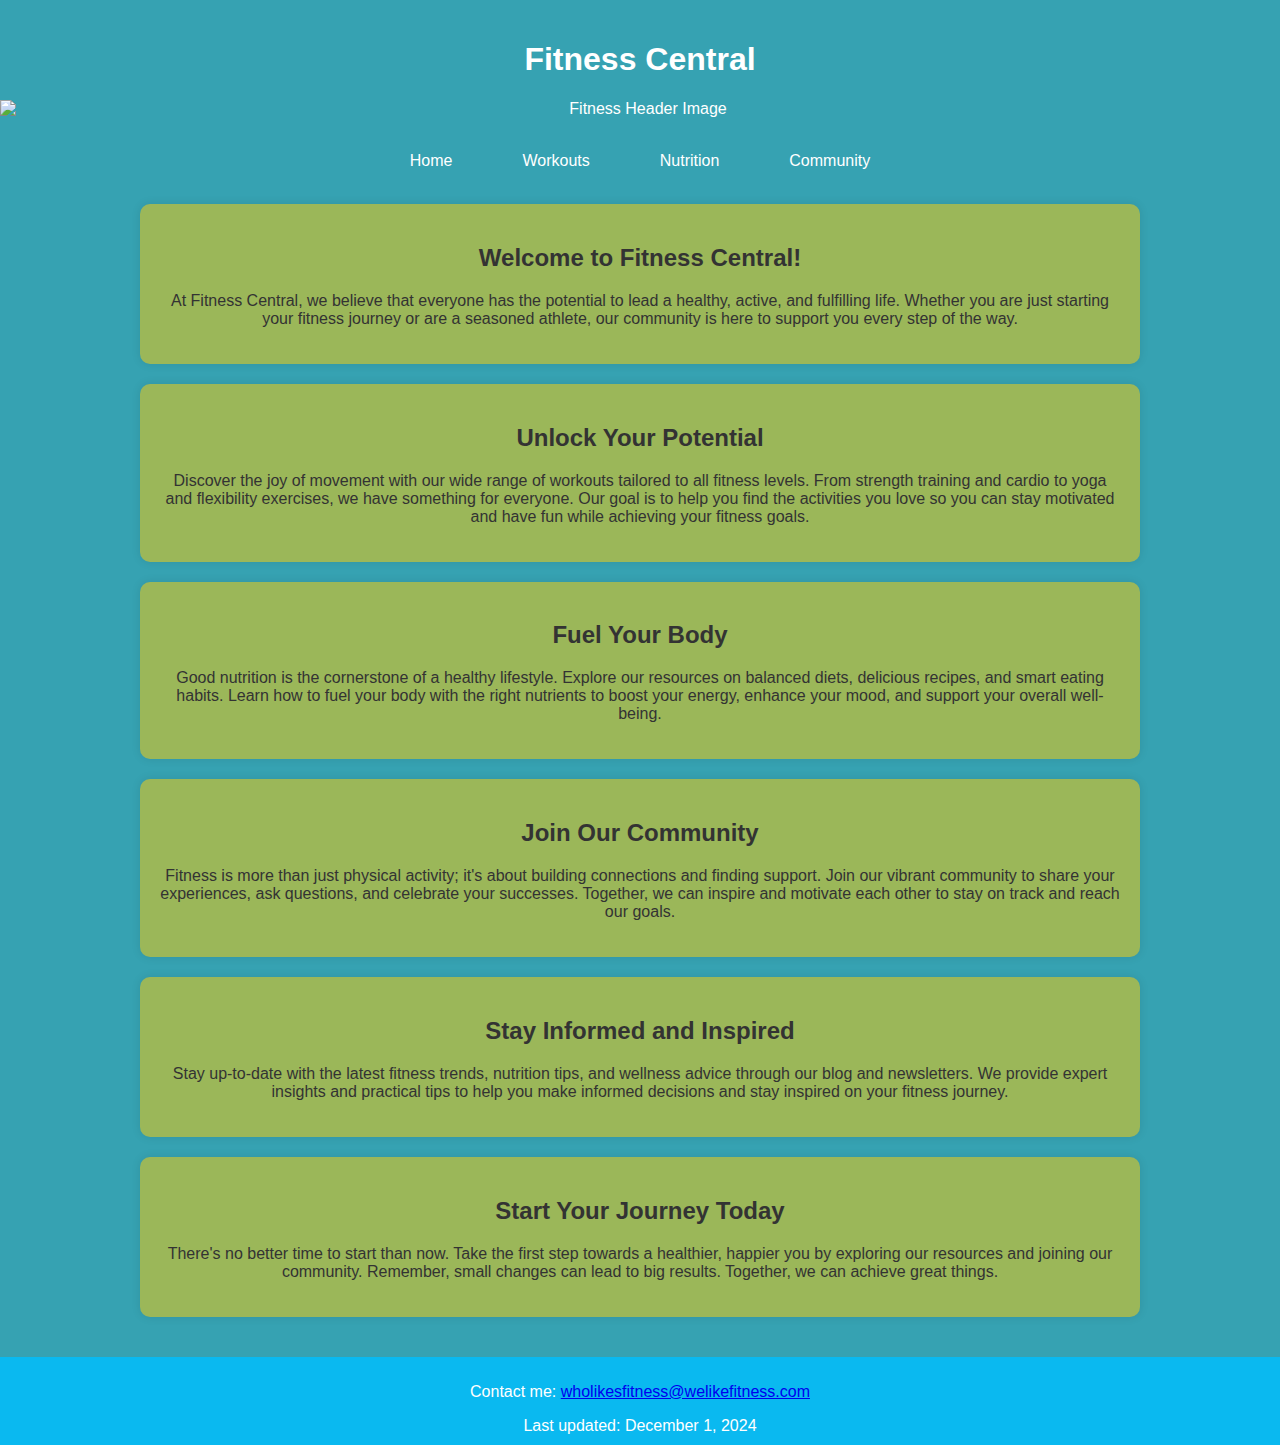
==== index.html @ f0f672c1 "Add files via upload" ====
﻿<!DOCTYPE html>
<html lang="en">



<head>
    <meta charset="UTF-8">
    <meta name="viewport" content="width=device-width, initial-scale=1.0">
    <title>Fitness Web Page</title>
    <link href="mystyle2.2.css" rel="stylesheet">
</head>



<body>
    <header>
        <h1>Fitness Central</h1>
        <img src="C:\Users\david\Downloads\Project Pics\headerimage.jpeg" alt="Fitness Header Image" class="header-image">
    </header>
    <nav>
        <ul>
            <li><a href="index.html">Home</a></li>
            <li><a href="exercise.html">Workouts</a></li>
            <li><a href="nutrition.html">Nutrition</a></li>
            <li><a href="community.html">Community</a></li>
        </ul>
    </nav>
    <main>
        <section class="introduction">
            <h2>Welcome to Fitness Central!</h2>
            <p>At Fitness Central, we believe that everyone has the potential to lead a healthy, active, and fulfilling life. Whether you are just starting your fitness journey or are a seasoned athlete, our community is here to support you every step of the way.</p>
        </section>
        <section class="unlock-potential">
            <h2>Unlock Your Potential</h2>
            <p>Discover the joy of movement with our wide range of workouts tailored to all fitness levels. From strength training and cardio to yoga and flexibility exercises, we have something for everyone. Our goal is to help you find the activities you love so you can stay motivated and have fun while achieving your fitness goals.</p>
        </section>
        <section class="fuel-your-body">
            <h2>Fuel Your Body</h2>
            <p>Good nutrition is the cornerstone of a healthy lifestyle. Explore our resources on balanced diets, delicious recipes, and smart eating habits. Learn how to fuel your body with the right nutrients to boost your energy, enhance your mood, and support your overall well-being.</p>
        </section>
        <section class="join-our-community">
            <h2>Join Our Community</h2>
            <p>Fitness is more than just physical activity; it's about building connections and finding support. Join our vibrant community to share your experiences, ask questions, and celebrate your successes. Together, we can inspire and motivate each other to stay on track and reach our goals.</p>
        </section>
        <section class="stay-informed">
            <h2>Stay Informed and Inspired</h2>
            <p>Stay up-to-date with the latest fitness trends, nutrition tips, and wellness advice through our blog and newsletters. We provide expert insights and practical tips to help you make informed decisions and stay inspired on your fitness journey.</p>
        </section>
        <section class="start-your-journey">
            <h2>Start Your Journey Today</h2>
            <p>There's no better time to start than now. Take the first step towards a healthier, happier you by exploring our resources and joining our community. Remember, small changes can lead to big results. Together, we can achieve great things.</p>
        </section>
    </main>
    <footer>
        <p>Contact me: <a href="mailto:wholikesfitness@welikefitness.com">wholikesfitness@welikefitness.com</a></p>
        Last updated:
        <time datetime="2024-12-01">December 1, 2024</time>
    </footer>
</body>



</html>
---- mystyle2.2.css ----
﻿/* General styles */

body {
    font-family: Arial, sans-serif;
    margin: 0;
    padding: 0;
    background-color: rgb(54, 162, 178); 
    color: rgb(51, 51, 51);
    display: flex;
    justify-content: center;
    align-items: center;
    flex-direction: column;
    min-height: 100vh;
    overflow-y: auto; 
}

header {
    background-color: rgb(54, 162, 178);
    padding: 20px;
    text-align: center;
    color: rgb(255, 255, 255); 
    width: 100%;
}

.header-image {
    width: 100%;
    max-height: 200px; 
    height: auto; 
    display: block;
    object-fit: cover; 
}

nav ul {
    list-style-type: none;
    padding: 0;
    margin: 0;
    display: flex;
    justify-content: center;
    background-color: rgb(54, 162, 178); 
    width: 100%; 
}

    nav ul li {
        margin: 0 15px;
    }

        nav ul li a {
            color: rgb(255, 255, 255);
            text-decoration: none;
            padding: 14px 20px;
            display: block;
        }

            nav ul li a:hover {
                background-color: rgb(255, 111, 97); 
            }

main {
    display: flex;
    flex-direction: column;
    align-items: center;
    padding: 20px;
    width: 100%;
    max-width: 1200px;
}

section {
    width: 80%;
    max-width: 1200px;
    margin-bottom: 20px;
    padding: 20px;
    background-color: rgba(255, 204, 0, 0.5); 
    border-radius: 10px;
    box-shadow: 0 0 10px rgba(0, 0, 0, 0.1);
    text-align: center;
}

footer {
    background-color: rgb(0, 191, 255); 
    color: rgb(255, 255, 255); 
    text-align: center;
    padding: 10px 0;
    width: 100%; 
    background-color: rgba(0, 191, 255, 0.8); 
}
/* Flexbox Layout */

main {
    flex: 1;
    display: flex;
    flex-direction: column;
    align-items: center; /* Center blocks horizontally */
}
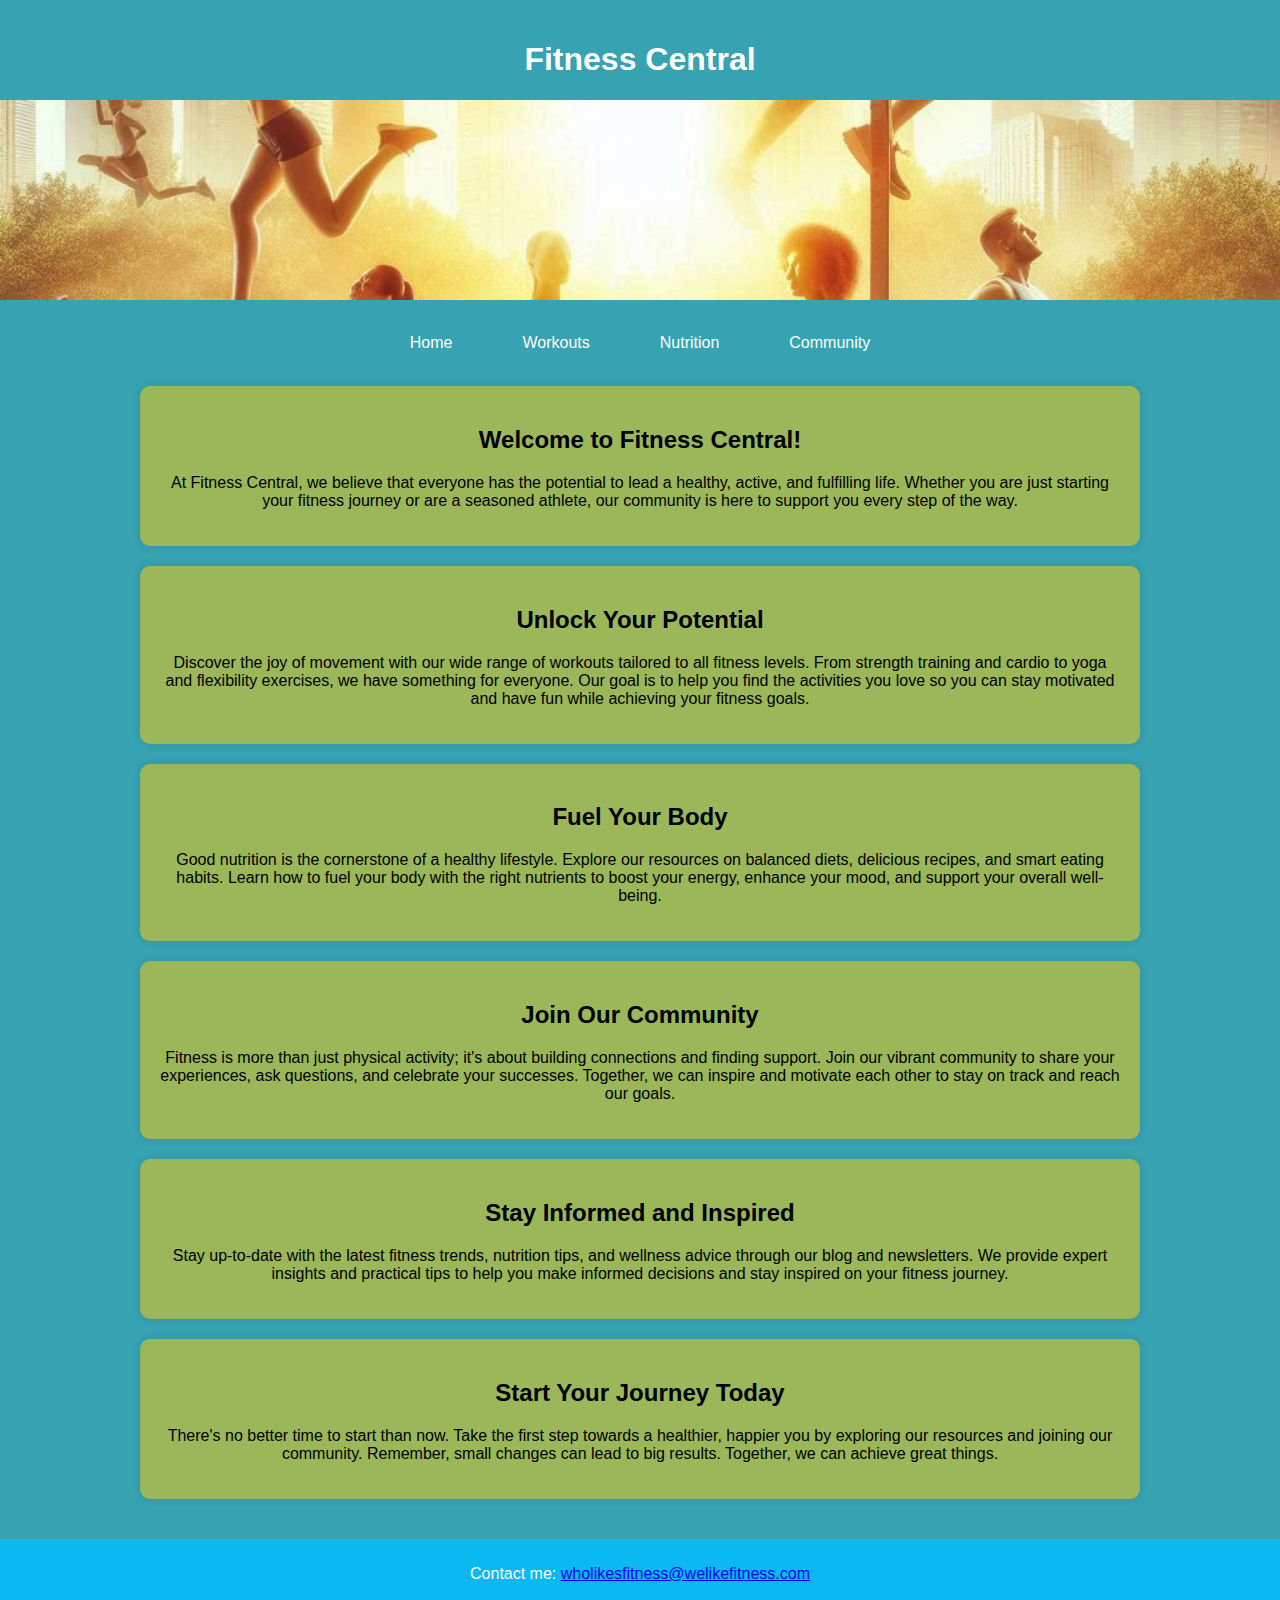
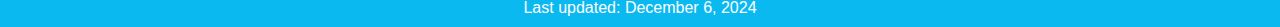
==== commit b6089b8f: "Add files via upload" ====
--- a/index.html
+++ b/index.html
@@ -1,7 +1,5 @@
 ﻿<!DOCTYPE html>
 <html lang="en">
-
-
 
 <head>
     <meta charset="UTF-8">
@@ -15,7 +13,7 @@
 <body>
     <header>
         <h1>Fitness Central</h1>
-        <img src="C:\Users\david\Downloads\Project Pics\headerimage.jpeg" alt="Fitness Header Image" class="header-image">
+        <img src="headerimage.jpeg" alt="Fitness Header Image" class="header-image"/>
     </header>
     <nav>
         <ul>
@@ -54,7 +52,7 @@
     <footer>
         <p>Contact me: <a href="mailto:wholikesfitness@welikefitness.com">wholikesfitness@welikefitness.com</a></p>
         Last updated:
-        <time datetime="2024-12-01">December 1, 2024</time>
+        <time datetime="2024-12-06">December 6, 2024</time>
     </footer>
 </body>
 
--- a/mystyle2.2.css
+++ b/mystyle2.2.css
@@ -4,30 +4,30 @@
     font-family: Arial, sans-serif;
     margin: 0;
     padding: 0;
-    background-color: rgb(54, 162, 178); 
-    color: rgb(51, 51, 51);
+    background-color: rgb(54, 162, 178);
+    color: rgb(0,0,0);
     display: flex;
     justify-content: center;
     align-items: center;
     flex-direction: column;
     min-height: 100vh;
-    overflow-y: auto; 
+    overflow-y: auto;
 }
 
 header {
     background-color: rgb(54, 162, 178);
     padding: 20px;
     text-align: center;
-    color: rgb(255, 255, 255); 
+    color: rgb(255, 255, 255);
     width: 100%;
 }
 
 .header-image {
     width: 100%;
-    max-height: 200px; 
-    height: auto; 
+    max-height: 200px;
+    height: auto;
     display: block;
-    object-fit: cover; 
+    object-fit: cover;
 }
 
 nav ul {
@@ -36,8 +36,8 @@
     margin: 0;
     display: flex;
     justify-content: center;
-    background-color: rgb(54, 162, 178); 
-    width: 100%; 
+    background-color: rgb(54, 162, 178);
+    width: 100%;
 }
 
     nav ul li {
@@ -52,7 +52,7 @@
         }
 
             nav ul li a:hover {
-                background-color: rgb(255, 111, 97); 
+                background-color: rgb(255, 111, 97);
             }
 
 main {
@@ -69,25 +69,136 @@
     max-width: 1200px;
     margin-bottom: 20px;
     padding: 20px;
-    background-color: rgba(255, 204, 0, 0.5); 
+    background-color: rgba(255, 204, 0, 0.5);
     border-radius: 10px;
     box-shadow: 0 0 10px rgba(0, 0, 0, 0.1);
     text-align: center;
 }
 
 footer {
-    background-color: rgb(0, 191, 255); 
-    color: rgb(255, 255, 255); 
+    background-color: rgb(0, 191, 255);
+    color: rgb(255, 255, 255);
     text-align: center;
     padding: 10px 0;
-    width: 100%; 
-    background-color: rgba(0, 191, 255, 0.8); 
-}
+    width: 100%;
+    background-color: rgba(0, 191, 255, 0.8);
+}
+
 /* Flexbox Layout */
 
 main {
     flex: 1;
     display: flex;
     flex-direction: column;
-    align-items: center; /* Center blocks horizontally */
-}
+    align-items: center;
+}
+
+/* Form Styles */
+form#newsletter-form {
+    width: 100%;
+    max-width: 500px;
+    margin: 0 auto;
+    background-color: rgb(244, 244, 244);
+    padding: 20px;
+    border-radius: 10px;
+    box-shadow: 0 0 10px rgba(0, 0, 0, 0.1);
+}
+
+.form-group {
+    margin-bottom: 15px;
+}
+
+    .form-group label {
+        display: block;
+        margin-bottom: 5px;
+        font-weight: bold;
+    }
+
+    .form-group input[type="text"],
+    .form-group input[type="tel"],
+    .form-group input[type="email"],
+    .form-group select {
+        width: 100%;
+        padding: 10px;
+        border: 1px solid rgb(204, 204, 204);
+        border-radius: 5px;
+        box-sizing: border-box;
+    }
+
+    .form-group input[type="submit"],
+    .form-group input[type="reset"] {
+        width: 48%;
+        padding: 10px;
+        background-color: rgb(76, 175, 80);
+        color: white;
+        border: none;
+        border-radius: 5px;
+        cursor: pointer;
+        margin-right: 2%;
+        box-sizing: border-box;
+    }
+
+    .form-group input[type="reset"] {
+        background-color: rgb(244, 67, 54);
+    }
+
+    .form-group input[type="submit"]:hover {
+        background-color: rgb(69, 160, 73);
+    }
+
+    .form-group input[type="reset"]:hover {
+        background-color: rgb(211, 47, 47);
+    }
+
+/* Gallery Styles */
+.gallery {
+    display: flex;
+    flex-wrap: wrap;
+    gap: 15px;
+    justify-content: center;
+    padding: 20px;
+}
+
+    .gallery figure {
+        margin: 0;
+        border: 2px solid rgb(204, 204, 204); /* Converted color */
+        border-radius: 10px;
+        overflow: hidden;
+        width: calc(25% - 30px);
+    }
+
+    .gallery img {
+        width: 100%;
+        height: auto;
+        display: block;
+    }
+
+    .gallery figcaption {
+        padding: 10px;
+        text-align: center;
+        background-color: rgb(244, 244, 244);
+        font-weight: bold;
+    }
+
+/* Content Section */
+.content {
+    padding: 20px;
+}
+
+/* Article Styles */
+article {
+    margin-bottom: 20px;
+    padding: 20px;
+    background-color: rgb(255, 204, 0, 0.1); /* Converted color */
+    border-radius: 10px;
+    box-shadow: 0 0 10px rgba(0, 0, 0, 0.1);
+}
+
+    article h2 {
+        color: rgb(0,0,0)
+    }
+
+/* Recipe Styles */
+.recipe {
+    margin-bottom: 15px;
+}
